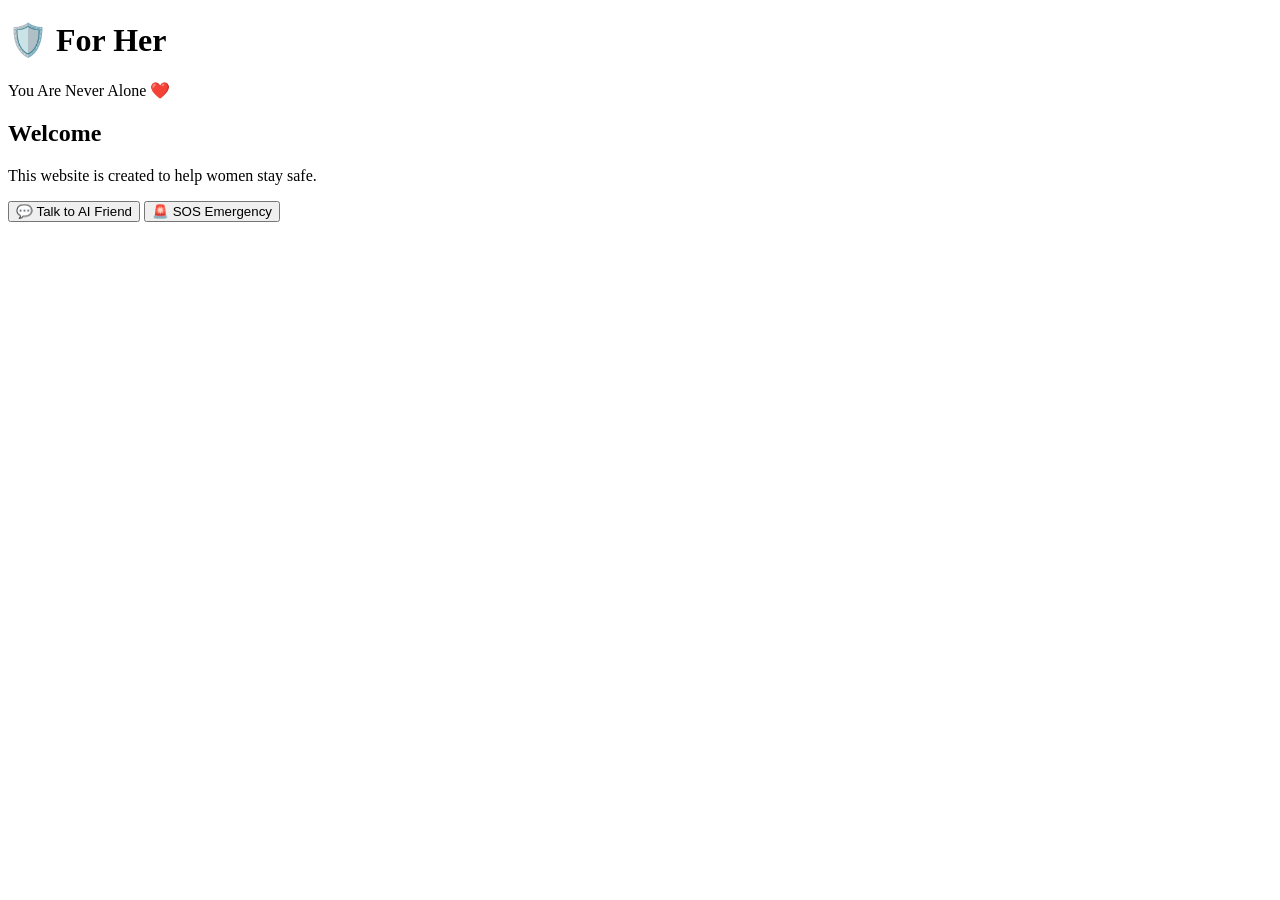
==== index.html @ 91de5c4a "Initialize HTML layout for 'For Her' site This HTML file establishes the foundational layout and con" ====
<!DOCTYPE html>
<html lang="en">
<head>
<meta charset="UTF-8">
<meta name="viewport" content="width=device-width, initial-scale=1.0">
<title>For Her</title>
<link rel="stylesheet" href="style.css">
</head>

<body>

<header>
<h1>🛡️ For Her</h1>
<p>You Are Never Alone ❤️</p>
</header>

<section>
<h2>Welcome</h2>
<p>This website is created to help women stay safe.</p>

<button>💬 Talk to AI Friend</button>
<button>🚨 SOS Emergency</button>
</section>

</body>
</html>
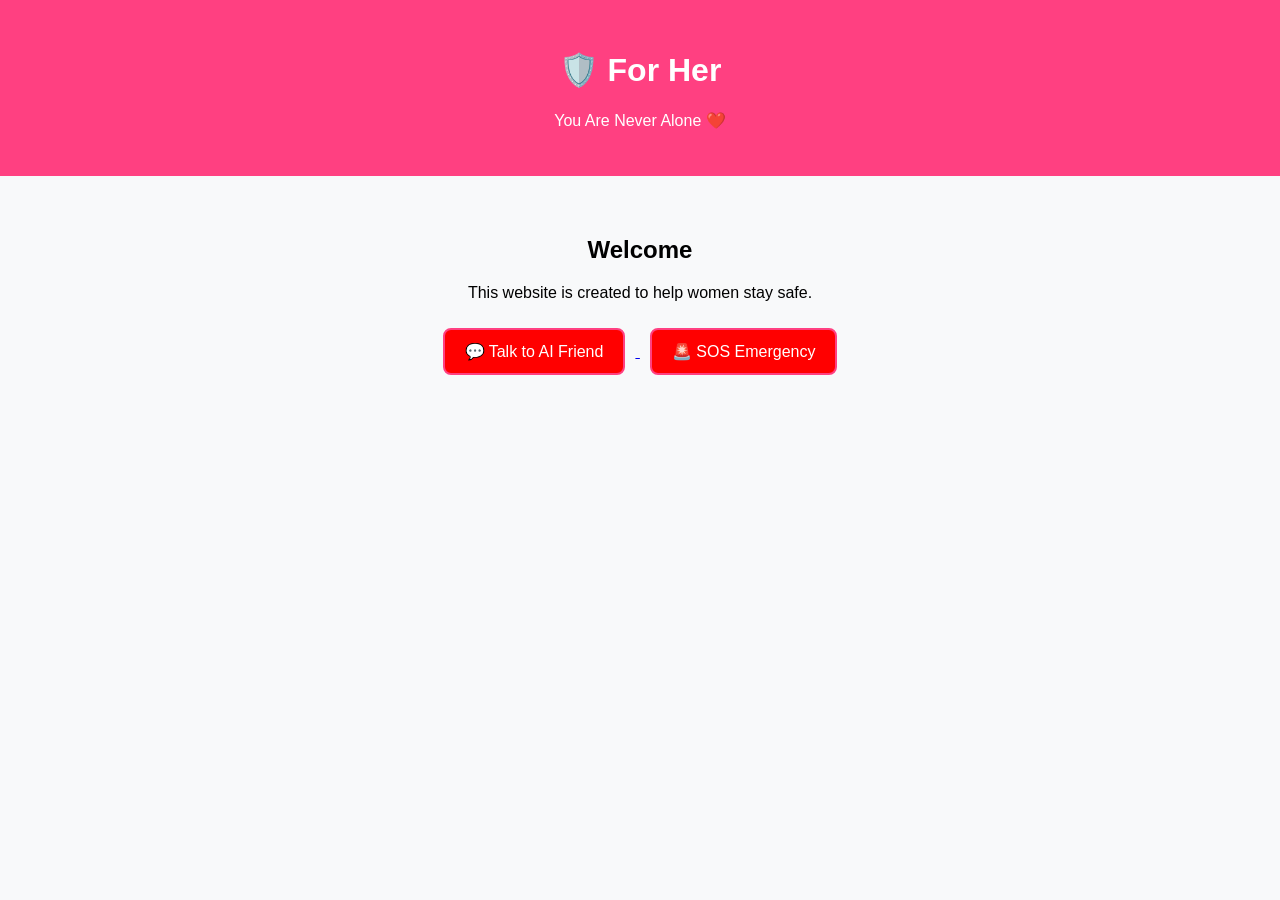
==== commit d5c10010: "Wrap AI Talk button in a link to chat.html" ====
--- a/index.html
+++ b/index.html
@@ -19,7 +19,9 @@
 <h2>Welcome</h2>
 <p>This website is created to help women stay safe.</p>
 
-<button>💬 Talk to AI Friend</button>
+<a href="chat.html">
+    <button>💬 Talk to AI Friend</button>
+</a>
 <button>🚨 SOS Emergency</button>
 </section>
 
--- a/style.css
+++ b/style.css
@@ -0,0 +1,37 @@
+
+body{
+    font-family:Arial,sans-serif;
+    margin:0;
+    background:#f8f9fa;
+    text-align:center;
+}
+
+header{
+    background:#ff4081;
+    color:white;
+    padding:30px;
+}
+
+section{
+    padding:40px;
+}
+
+button{
+    padding:12px 20px;
+    margin:10px;
+    border:none;
+    border-radius:8px;
+    cursor:pointer;
+    font-size:16px;
+}
+
+button:first-of-type{
+    background:#ffffff;
+    color:#ff4081;
+    border:2px solid #ff4081;
+}
+
+button:last-of-type{
+    background:red;
+    color:white;
+}
